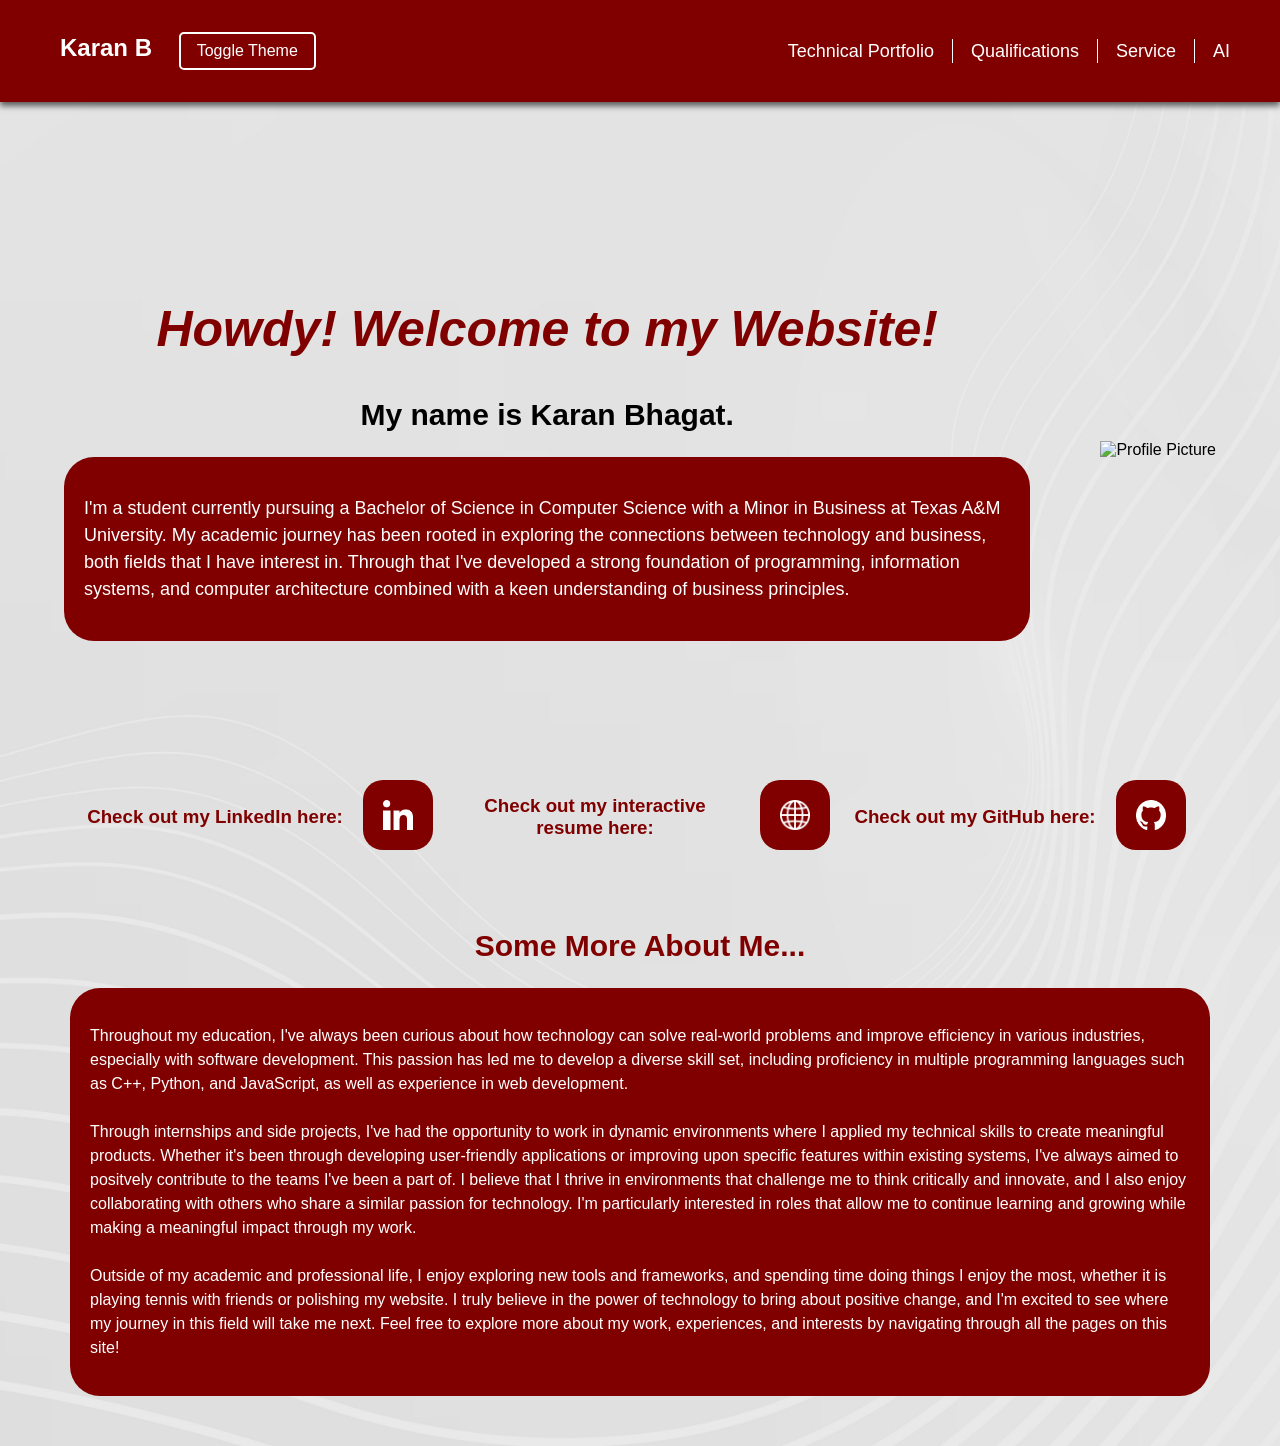
==== index.html @ aed601c0 "Home page update test" ====
<!DOCTYPE html>
<html lang="en">
<head>
    <meta charset="UTF-8">
    <meta name="viewport" content="width=device-width, initial-scale=1.0">
    <title>Home</title>
    <link id="theme-stylesheet" rel="stylesheet" href="style.css">
</head>

<body>
    <header>
        <nav>
            <ul>
                <li class="brand"><a href="index.html">Karan B</a>
                    <button id="toggle-button">Toggle Theme</button></li>
                <li><a href="portfolio.html">Technical Portfolio</a></li>
                <li class="divider"></li>
                <li><a href="qualifications.html">Qualifications</a></li>
                <li class="divider"></li>
                <li><a href="service.html">Service</a></li>
                <li class="divider"></li>
                <li><a href="ai.html">AI</a></li>
            </ul>
        </nav>
    </header>

    <div class="intro">
        <div class="intro-content">
            <div class="about-text">
                <img width="150px" src="imgs/Cropped_Image.png" alt="Profile Picture 2" class="profile-pic2">
                <h1>Howdy! Welcome to my Website!</h1>
                <h2>My name is Karan Bhagat.</h2>
                <div class="about-rectangle">
                    <p>I'm a student currently pursuing a Bachelor of Science in Computer Science with a Minor in Business at Texas A&M University. My academic journey has been rooted in exploring the connections between technology and business, both fields that I have interest in. Through that I've developed a strong foundation of programming, information systems, and computer architecture combined with a keen understanding of business principles.</p>
                </div>
            </div>
            <div>
            <img width="150px" src="imgs/profile_image.jpg" alt="Profile Picture" class="profile-pic">
            </div>
        </div>    
    </div> 

    <div class="about">
        <div class="links">
            <div class="icon-rectangle">
                <a href="https://www.linkedin.com/in/kbhagat04/" target="_blank" class="icons"><h3>Check out my LinkedIn here:</h3></a>
                <a href="https://www.linkedin.com/in/kbhagat04/" target="_blank"><img width="30px" src="imgs/linkedin.png" alt="LinkedIn" class="linkedin"></a>
            </div>
            <div class="icon-rectangle">
                <a href="https://kbhagat04.github.io/personal-portfolio/" target="_blank" class="icons"><h3>Check out my interactive resume here:</h3></a>
                <a href="https://kbhagat04.github.io/personal-portfolio/" target="_blank" ><img width="30px" src="imgs/www.png" alt="website" class="linkedin"></a>
            </div>
            <div class="icon-rectangle">
                <a href="https://github.com/kbhagat04" target="_blank" class="icons"><h3>Check out my GitHub here:</h3></a>
                <a href="https://github.com/kbhagat04" target="_blank"><img width="30px" src="imgs/github.png" alt="Github" class="linkedin"></a>
            </div>
        </div>
        <h2 class="abouth2">Some More About Me...</h2>
        <div class="about-rectangle">
            <p>Throughout my education, I've always been curious about how technology can solve real-world problems and improve efficiency in various industries, especially with software development. This passion has led me to develop a diverse skill set, including proficiency in multiple programming languages such as C++, Python, and JavaScript, as well as experience in web development.

            <br> <br> Through internships and side projects, I've had the opportunity to work in dynamic environments where I applied my technical skills to create meaningful products. Whether it's been through developing user-friendly applications or improving upon specific features within existing systems, I've always aimed to positvely contribute to the teams I've been a part of.

            I believe that I thrive in environments that challenge me to think critically and innovate, and I also enjoy collaborating with others who share a similar passion for technology. I'm particularly interested in roles that allow me to continue learning and growing while making a meaningful impact through my work.

            <br> <br> Outside of my academic and professional life, I enjoy exploring new tools and frameworks, and spending time doing things I enjoy the most, whether it is playing tennis with friends or polishing my website. I truly believe in the power of technology to bring about positive change, and I'm excited to see where my journey in this field will take me next.

            Feel free to explore more about my work, experiences, and interests by navigating through all the pages on this site!</p>
        </div>
    </div>

    <script src="toggle.js"></script>
</body>
</html>
---- style.css ----
body {
    font-family: Tahoma, sans-serif;
    margin: 0;
    padding: 0;
    background: url(imgs/background.jpg) no-repeat center center/cover; 
    /* Image by rawpixel.com on Freepik */
}

header {
    background-color: maroon;
    color: white;
    padding: 32px 0; 
    position: fixed;
    width: 100%;
    top: 0;
    box-shadow: 0 4px 6px rgba(0, 0, 0, 0.6); 
}

nav ul {
    list-style: none;
    display: flex;
    justify-content: center;
    margin: 0;
    padding: 0;
    align-items: center;
    padding: 0 40px;
}

nav ul li {
    margin: 0 10px; 
    font-size: large;
    text-align: center;
}

nav ul li a {
    color: white;
    text-decoration: none;
}

nav ul li button {
    color: white;
    text-decoration: none;
    background: none;
    border: none;
    cursor: pointer;
    font-size: 16px;
}

nav ul li.brand {
    margin-right: auto;
    margin-left: 20px;
    font-weight: bold;
    font-size: x-large;
    text-align: left;

}
.brand a {
    margin-right: 20px;
}

nav ul li button {
    padding: 8px 16px;
    background-color: #800000;
    border-radius: 5px;
    transition: background-color 0.3s, transform 0.3s;
    font-size: 16px;
    color: white;
    border: 2px solid white;
}

nav ul li button:hover {
    background-color: #a00000;
    transform: scale(1.1);
}

nav ul li.divider {
    width: 1px;
    height: 24px;
    background-color: white;
    margin: 0 8px;
}

.intro {
    height: 100vh;
    display: flex;
    justify-content: center;
    align-items: center;
    text-align: left;
    margin-bottom: -150px;
}

.intro-content {
    display: flex;
    align-items: center;
    max-width: 90%;
}
.about-text h1 {
    font-style: italic;
    color: maroon;
    font-size: 50px;
    margin-bottom: 15px;
    text-align: center;
}
.about-text h2 {
    color: black;
    margin-bottom: 20px;
    text-align: center;
}
.about-text {
    flex: 1;
    margin-right: 20px;
    color: white;
    font-size: large;
    line-height: 1.5;
}

.links{
    display: flex;
    justify-content: end;
    margin-top: 20px;
}

.about {
    margin-left: 70px;
    margin-right: 70px;
    padding-bottom: 50px;
}

.about h2 {
    margin-top: 45px;
}

.about img {
    margin-top: -40px;
    margin-bottom: 50px;
}

.about-rectangle {
    background-color: maroon;
    border-radius: 30px;
    padding: 20px;
}

.profile-pic {
    padding-left: 50px;
    width: 500px;
    height: 500px;
    object-fit: cover;
}

.profile-pic2 {
    display: none;
}

h2 {
    color: maroon;
    font-size: 30px;
    margin-bottom: 25px;
    text-align: center;
    
}

h3 {
    color: maroon;
    padding-bottom:  40px;
    padding-right: 20px;
    text-align: center;
}

p {
    color: white;
    line-height: 1.5;
}
 
.icon-rectangle {
   display: flex;
   width: 100%;
   justify-content: center;
   align-items: center;
   margin-bottom: 20px;
} 

img.linkedin{
    margin-top: 10px;
    background-color: maroon;
    padding: 20px;
    border-radius: 20px;
}

a {
    margin-bottom: -40px;
    text-decoration: none;
}

/* Technical Projects */
.project-landing {
    margin-top: 120px;
    height: 100%;
}
.project-landing h1 {
    padding-top: 25px;
    text-align: center;
    color: maroon;
    font-style: italic;
    font-size: 50px;
    text-shadow: 0 0 25px maroon;
    margin-bottom: 0px;
}
.projects-grid {
    justify-content: center;
    align-items: center;
    display: grid;
    gap: 20px;
    margin-top: 20px;
    padding: 20px;

}
.projects {
    display: grid;
    grid-template-columns: repeat(2, 1fr);
    align-items: first baseline; 
}
.project {
    background-color: maroon;
    padding: 20px;
    border-radius: 10px;
    text-align: center; 
}

.project img {
    width: 100%;
    height: 100%;
}
.project h2 {
    color:  white;
    font-weight: bold;
    text-decoration: underline;
    text-align: center;
}

.project a {
    color: white;
    text-decoration: underline;
}

/* Qualifications */
.qualifications-landing {
    margin-top: 120px;
    height: 100%;
}
.qualifications-landing h1 {
    padding-top: 25px;
    text-align: center;
    color: maroon;
    font-style: italic;
    font-size: 50px;
    text-shadow: 0 0 25px maroon;
}

.qualifications-landing h2 {
    text-decoration: underline;
}

.resume {
    display: flex;
    justify-content: center;
    align-items: center;
}

.skills-rectangle {
    background-color: maroon;
    border-radius: 30px;
    padding: 30px;
    margin: 20px;
}

/* Services */
.service-landing {
    margin-top: 120px;
    height: 100%;
}

.service-landing h1 {
    padding-top: 25px;
    text-align: center;
    color: maroon;
    font-style: italic;
    font-size: 50px;
    text-shadow: 0 0 25px maroon;
}

.services-grid {
    display: grid;
    grid-template-columns: repeat(2, 1fr);
}

.services-about {
    text-align: center;
    align-items: center;
    justify-content: center;
}

.skills-rectangle h2 {
    color:  white;
    font-weight: bold;
    text-decoration: underline;
    text-align: center;
}

.skills-rectangle p {
   flex: 1;
   font-size: large;
}

.skills-rectangle img {
    max-width: 600px;
    border-radius: 10px;
}

.skills-rectangle a {
    color: white; 
    font-style: oblique;
    text-decoration: none;
    transition: 0.4s ease;
}

.skills-rectangle a:hover {
    transition: 0.2s ease;
    text-decoration: underline; 
    font-weight: bold;
}
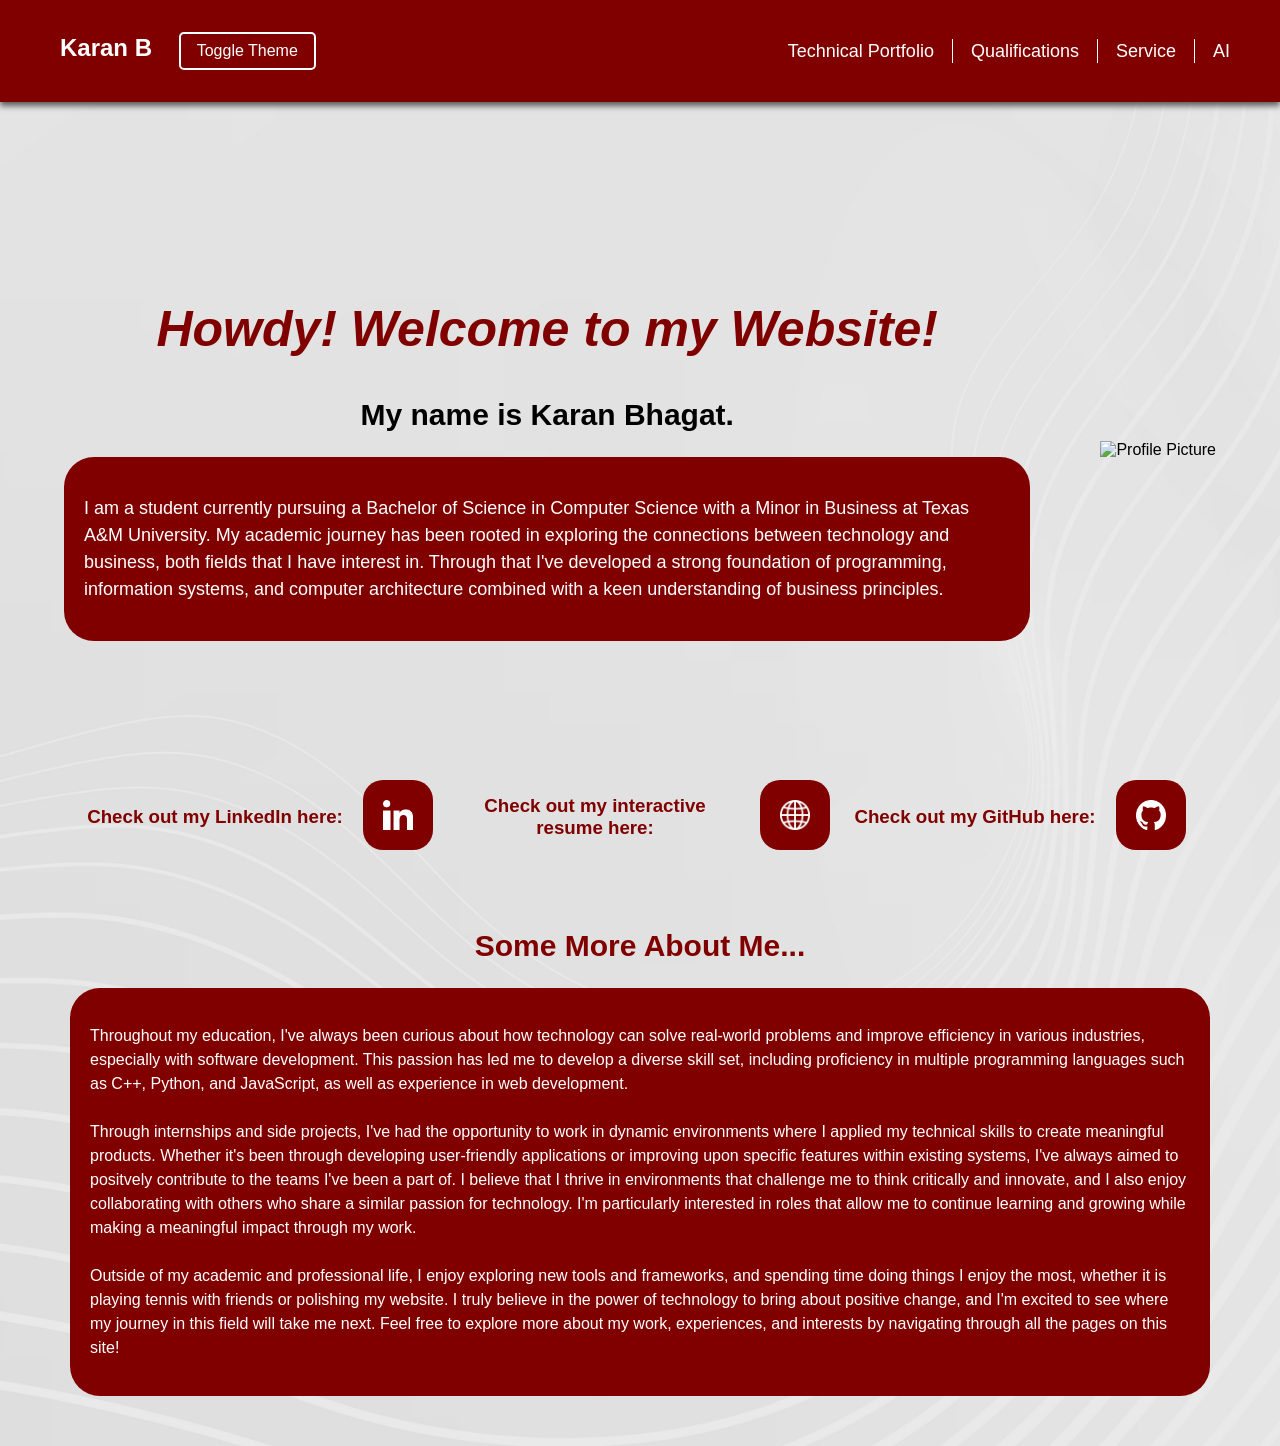
==== commit 25ff4506: "Small home page changes for testing" ====
--- a/index.html
+++ b/index.html
@@ -31,7 +31,7 @@
                 <h1>Howdy! Welcome to my Website!</h1>
                 <h2>My name is Karan Bhagat.</h2>
                 <div class="about-rectangle">
-                    <p>I'm a student currently pursuing a Bachelor of Science in Computer Science with a Minor in Business at Texas A&M University. My academic journey has been rooted in exploring the connections between technology and business, both fields that I have interest in. Through that I've developed a strong foundation of programming, information systems, and computer architecture combined with a keen understanding of business principles.</p>
+                    <p>I am a student currently pursuing a Bachelor of Science in Computer Science with a Minor in Business at Texas A&M University. My academic journey has been rooted in exploring the connections between technology and business, both fields that I have interest in. Through that I've developed a strong foundation of programming, information systems, and computer architecture combined with a keen understanding of business principles.</p>
                 </div>
             </div>
             <div>
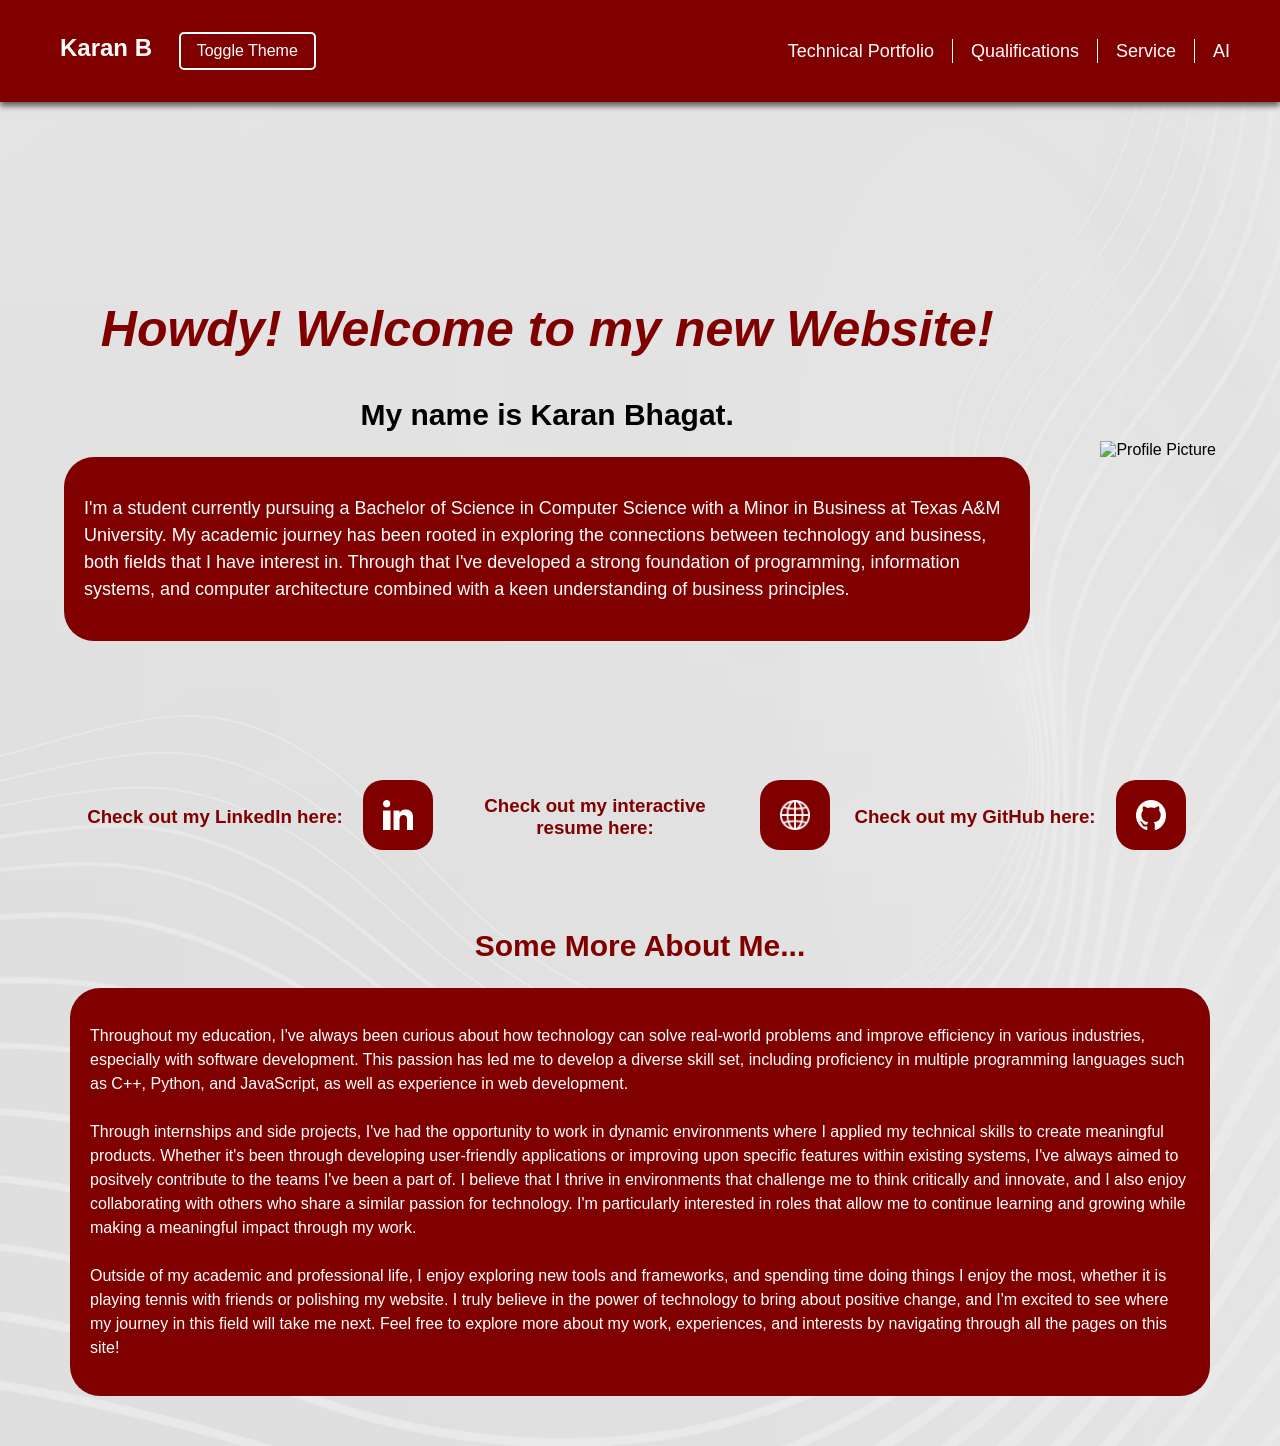
==== commit 1cf11c24: "Testing CloudFront invalidation" ====
--- a/index.html
+++ b/index.html
@@ -28,10 +28,10 @@
         <div class="intro-content">
             <div class="about-text">
                 <img width="150px" src="imgs/Cropped_Image.png" alt="Profile Picture 2" class="profile-pic2">
-                <h1>Howdy! Welcome to my Website!</h1>
+                <h1>Howdy! Welcome to my new Website!</h1>
                 <h2>My name is Karan Bhagat.</h2>
                 <div class="about-rectangle">
-                    <p>I am a student currently pursuing a Bachelor of Science in Computer Science with a Minor in Business at Texas A&M University. My academic journey has been rooted in exploring the connections between technology and business, both fields that I have interest in. Through that I've developed a strong foundation of programming, information systems, and computer architecture combined with a keen understanding of business principles.</p>
+                    <p>I'm a student currently pursuing a Bachelor of Science in Computer Science with a Minor in Business at Texas A&M University. My academic journey has been rooted in exploring the connections between technology and business, both fields that I have interest in. Through that I've developed a strong foundation of programming, information systems, and computer architecture combined with a keen understanding of business principles.</p>
                 </div>
             </div>
             <div>
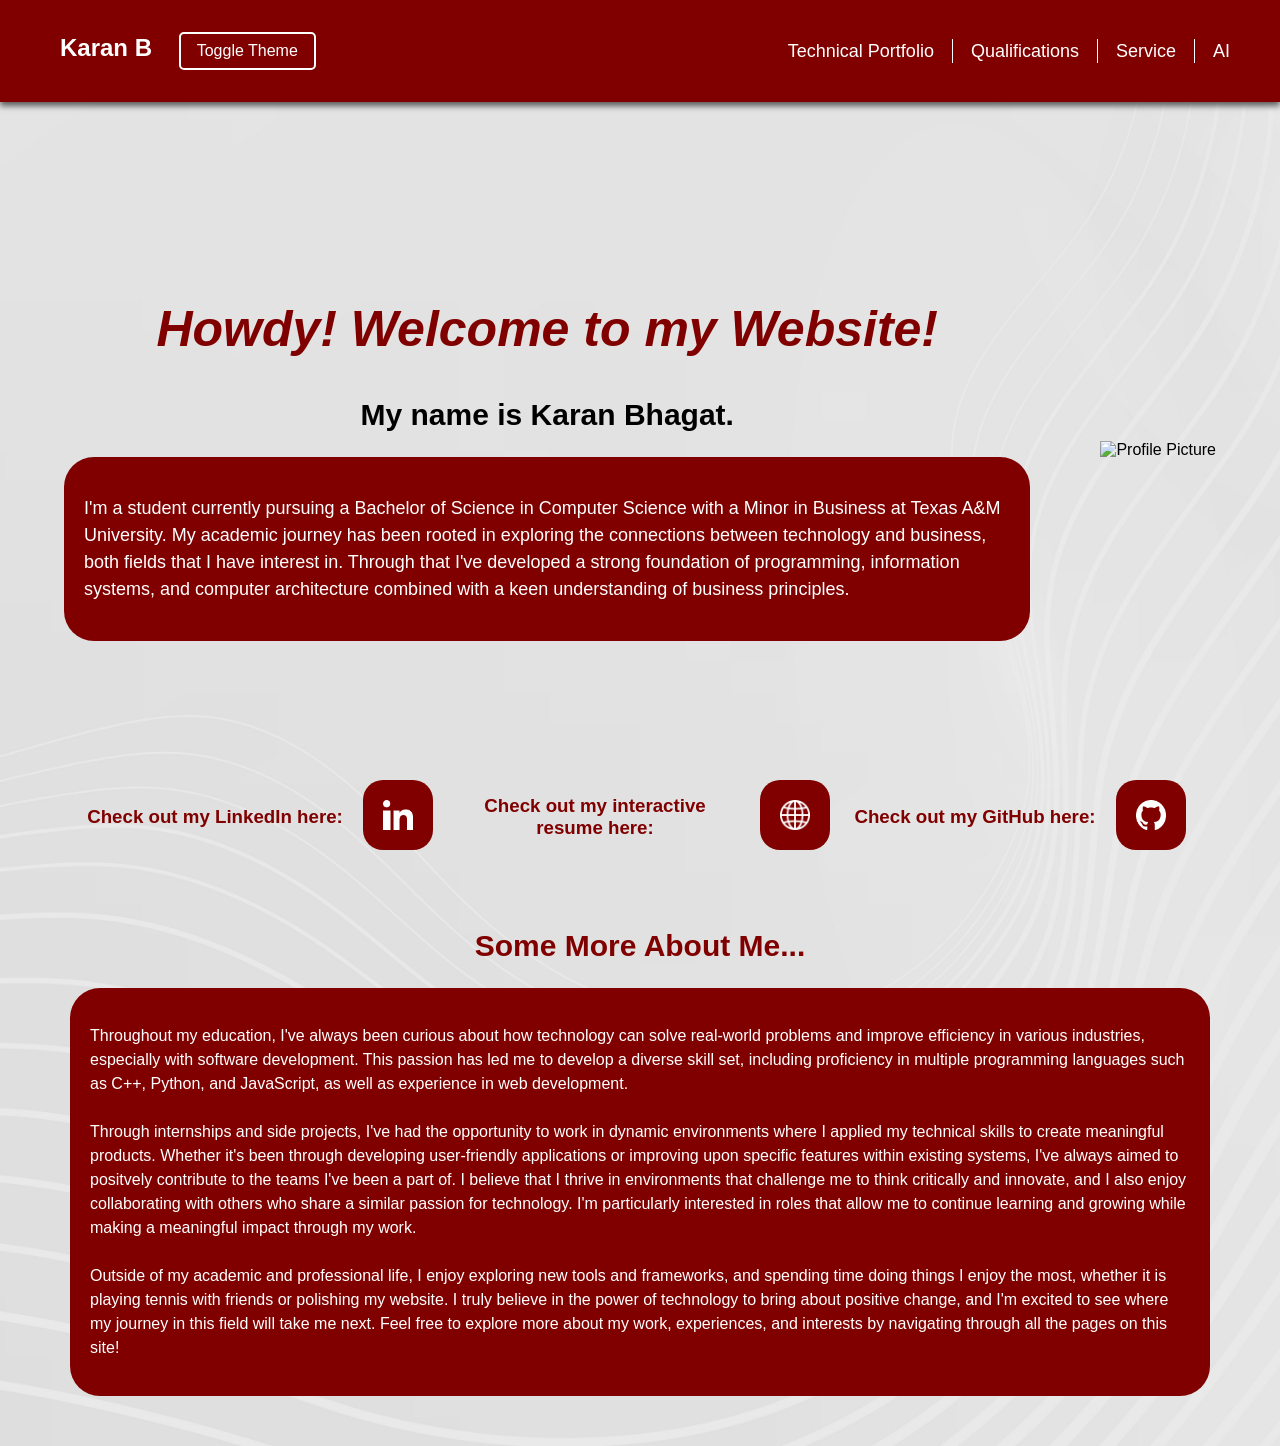
==== commit a123c3a9: "Testing CodePipeline invalidation automation" ====
--- a/index.html
+++ b/index.html
@@ -28,7 +28,7 @@
         <div class="intro-content">
             <div class="about-text">
                 <img width="150px" src="imgs/Cropped_Image.png" alt="Profile Picture 2" class="profile-pic2">
-                <h1>Howdy! Welcome to my new Website!</h1>
+                <h1>Howdy! Welcome to my Website!</h1>
                 <h2>My name is Karan Bhagat.</h2>
                 <div class="about-rectangle">
                     <p>I'm a student currently pursuing a Bachelor of Science in Computer Science with a Minor in Business at Texas A&M University. My academic journey has been rooted in exploring the connections between technology and business, both fields that I have interest in. Through that I've developed a strong foundation of programming, information systems, and computer architecture combined with a keen understanding of business principles.</p>
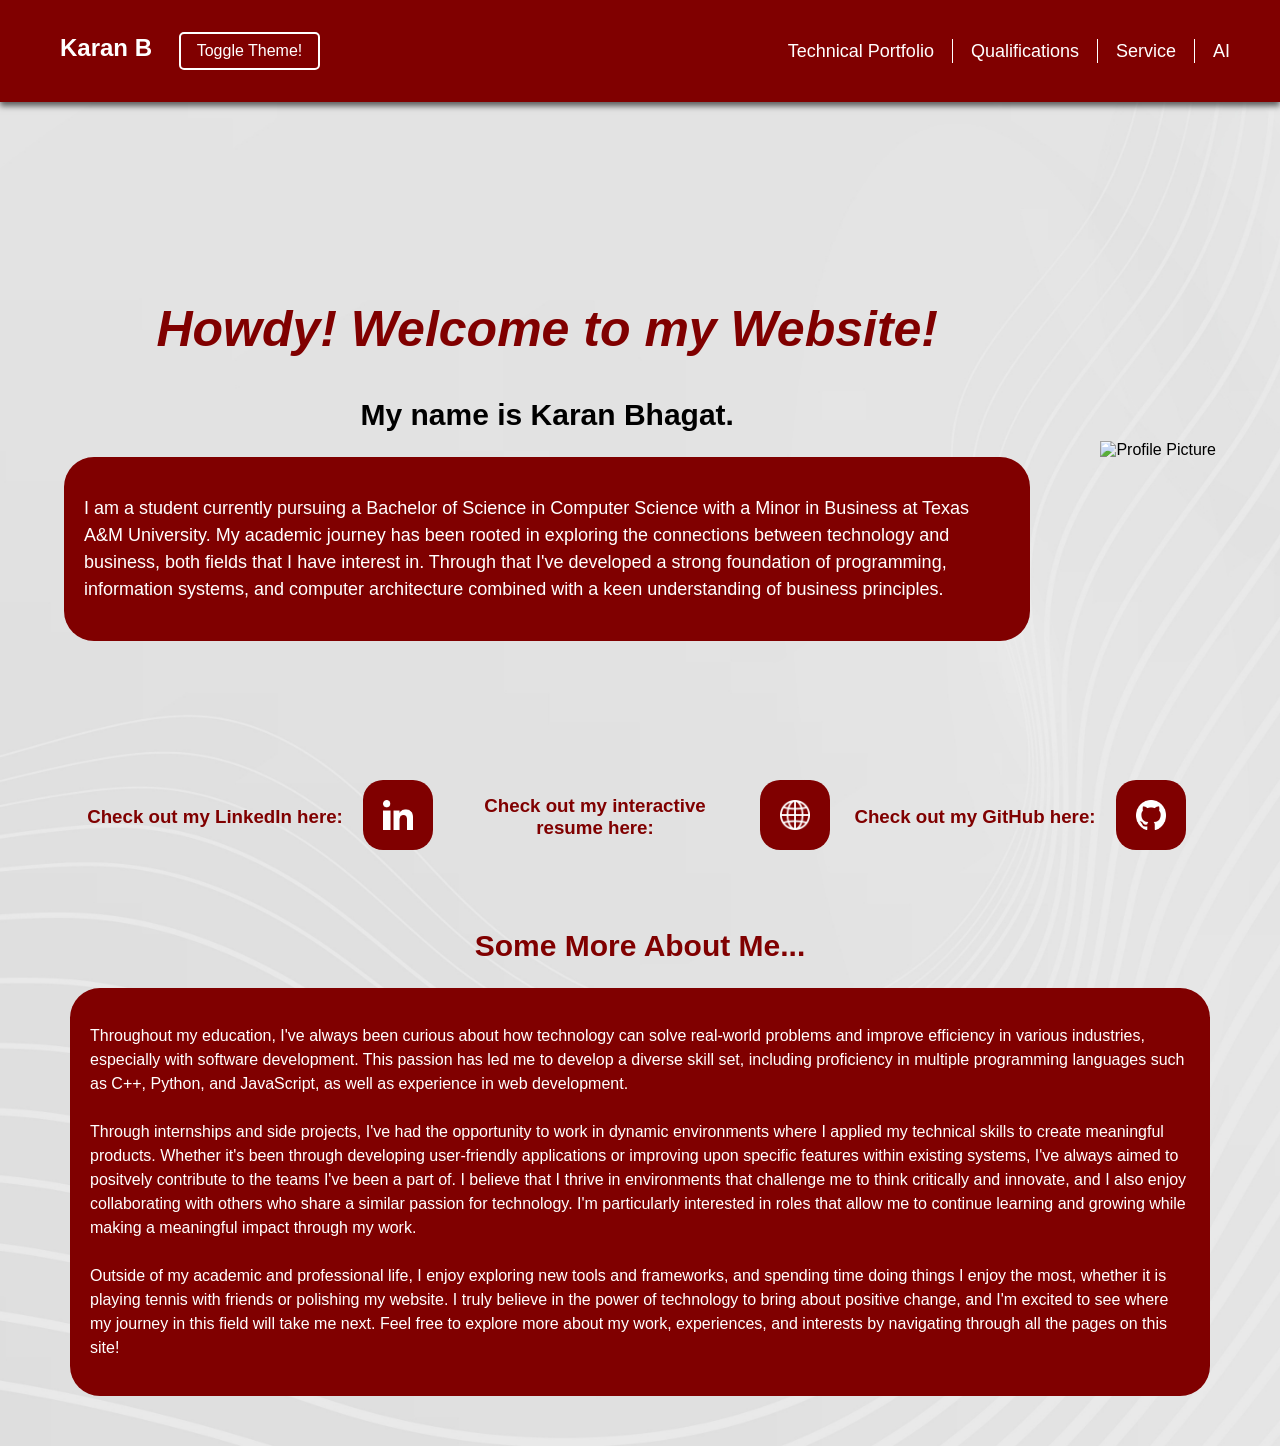
==== commit 3ebda885: "Testing CodePipeline invalidation automation" ====
--- a/index.html
+++ b/index.html
@@ -12,7 +12,7 @@
         <nav>
             <ul>
                 <li class="brand"><a href="index.html">Karan B</a>
-                    <button id="toggle-button">Toggle Theme</button></li>
+                    <button id="toggle-button">Toggle Theme!</button></li>
                 <li><a href="portfolio.html">Technical Portfolio</a></li>
                 <li class="divider"></li>
                 <li><a href="qualifications.html">Qualifications</a></li>
@@ -31,7 +31,7 @@
                 <h1>Howdy! Welcome to my Website!</h1>
                 <h2>My name is Karan Bhagat.</h2>
                 <div class="about-rectangle">
-                    <p>I'm a student currently pursuing a Bachelor of Science in Computer Science with a Minor in Business at Texas A&M University. My academic journey has been rooted in exploring the connections between technology and business, both fields that I have interest in. Through that I've developed a strong foundation of programming, information systems, and computer architecture combined with a keen understanding of business principles.</p>
+                    <p>I am a student currently pursuing a Bachelor of Science in Computer Science with a Minor in Business at Texas A&M University. My academic journey has been rooted in exploring the connections between technology and business, both fields that I have interest in. Through that I've developed a strong foundation of programming, information systems, and computer architecture combined with a keen understanding of business principles.</p>
                 </div>
             </div>
             <div>
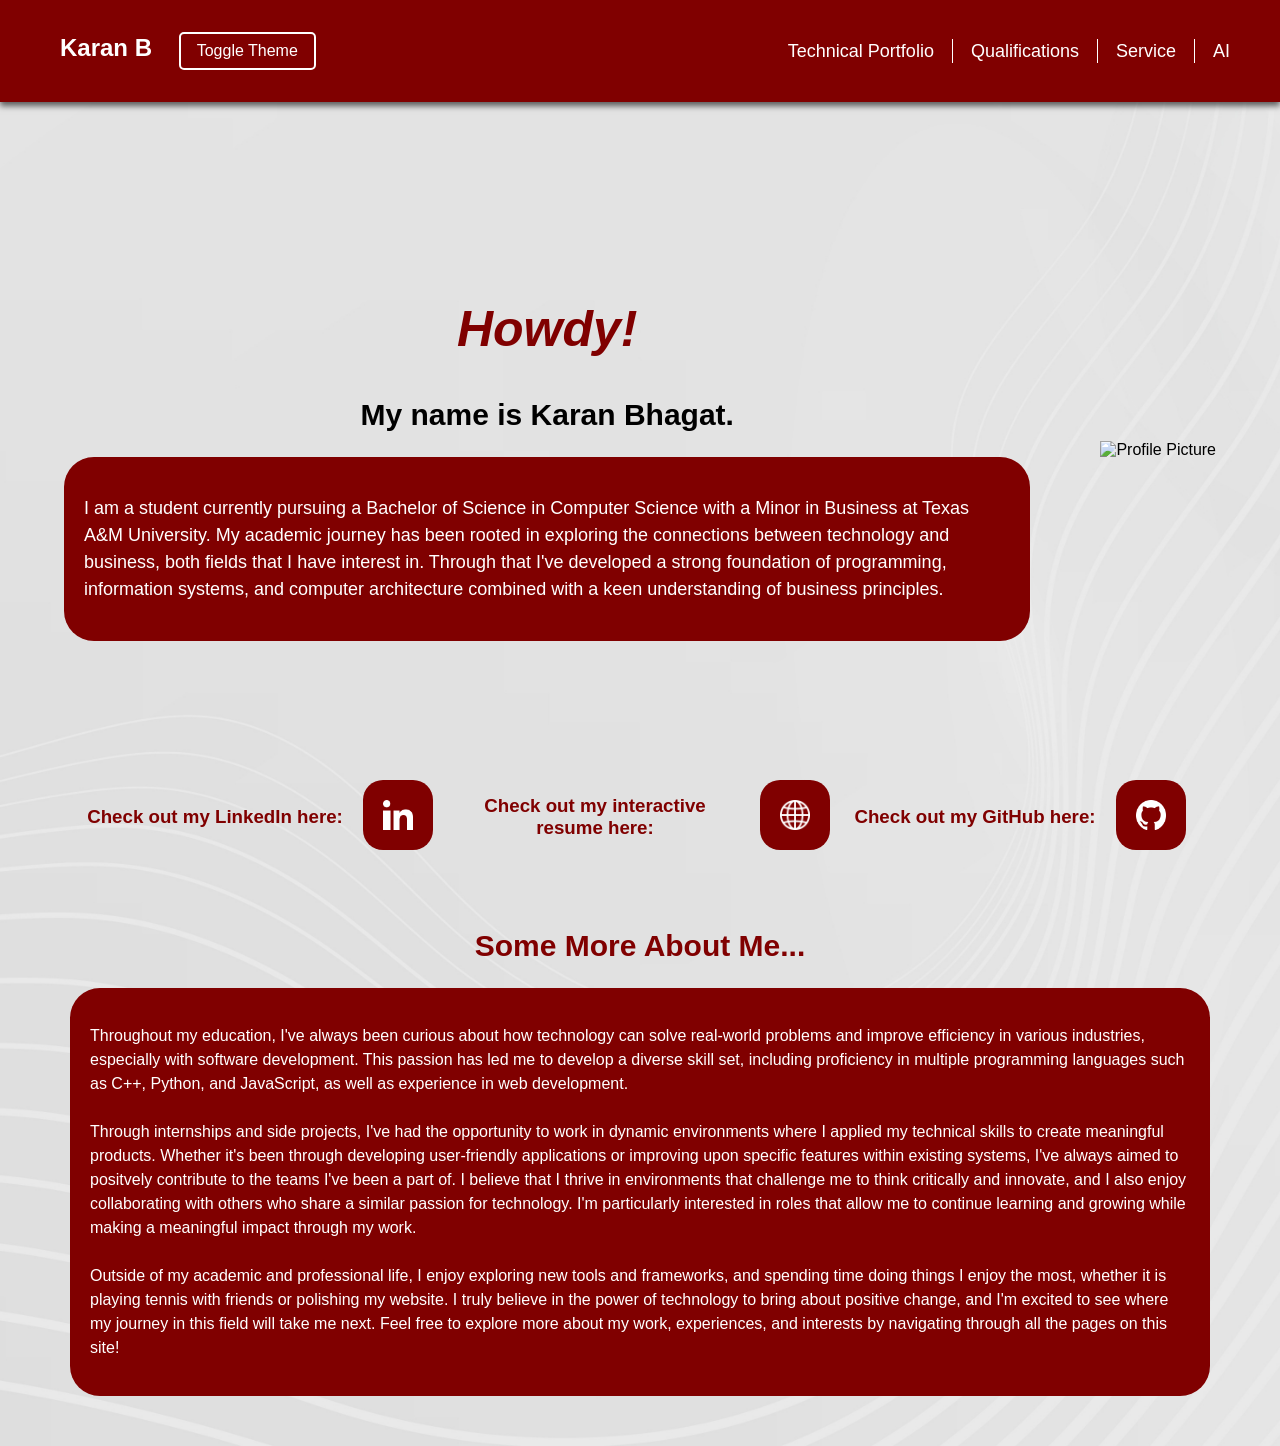
==== commit 49355250: "Minor changes to prepare for demo" ====
--- a/index.html
+++ b/index.html
@@ -12,7 +12,7 @@
         <nav>
             <ul>
                 <li class="brand"><a href="index.html">Karan B</a>
-                    <button id="toggle-button">Toggle Theme!</button></li>
+                    <button id="toggle-button">Toggle Theme</button></li>
                 <li><a href="portfolio.html">Technical Portfolio</a></li>
                 <li class="divider"></li>
                 <li><a href="qualifications.html">Qualifications</a></li>
@@ -28,7 +28,7 @@
         <div class="intro-content">
             <div class="about-text">
                 <img width="150px" src="imgs/Cropped_Image.png" alt="Profile Picture 2" class="profile-pic2">
-                <h1>Howdy! Welcome to my Website!</h1>
+                <h1>Howdy!</h1>
                 <h2>My name is Karan Bhagat.</h2>
                 <div class="about-rectangle">
                     <p>I am a student currently pursuing a Bachelor of Science in Computer Science with a Minor in Business at Texas A&M University. My academic journey has been rooted in exploring the connections between technology and business, both fields that I have interest in. Through that I've developed a strong foundation of programming, information systems, and computer architecture combined with a keen understanding of business principles.</p>
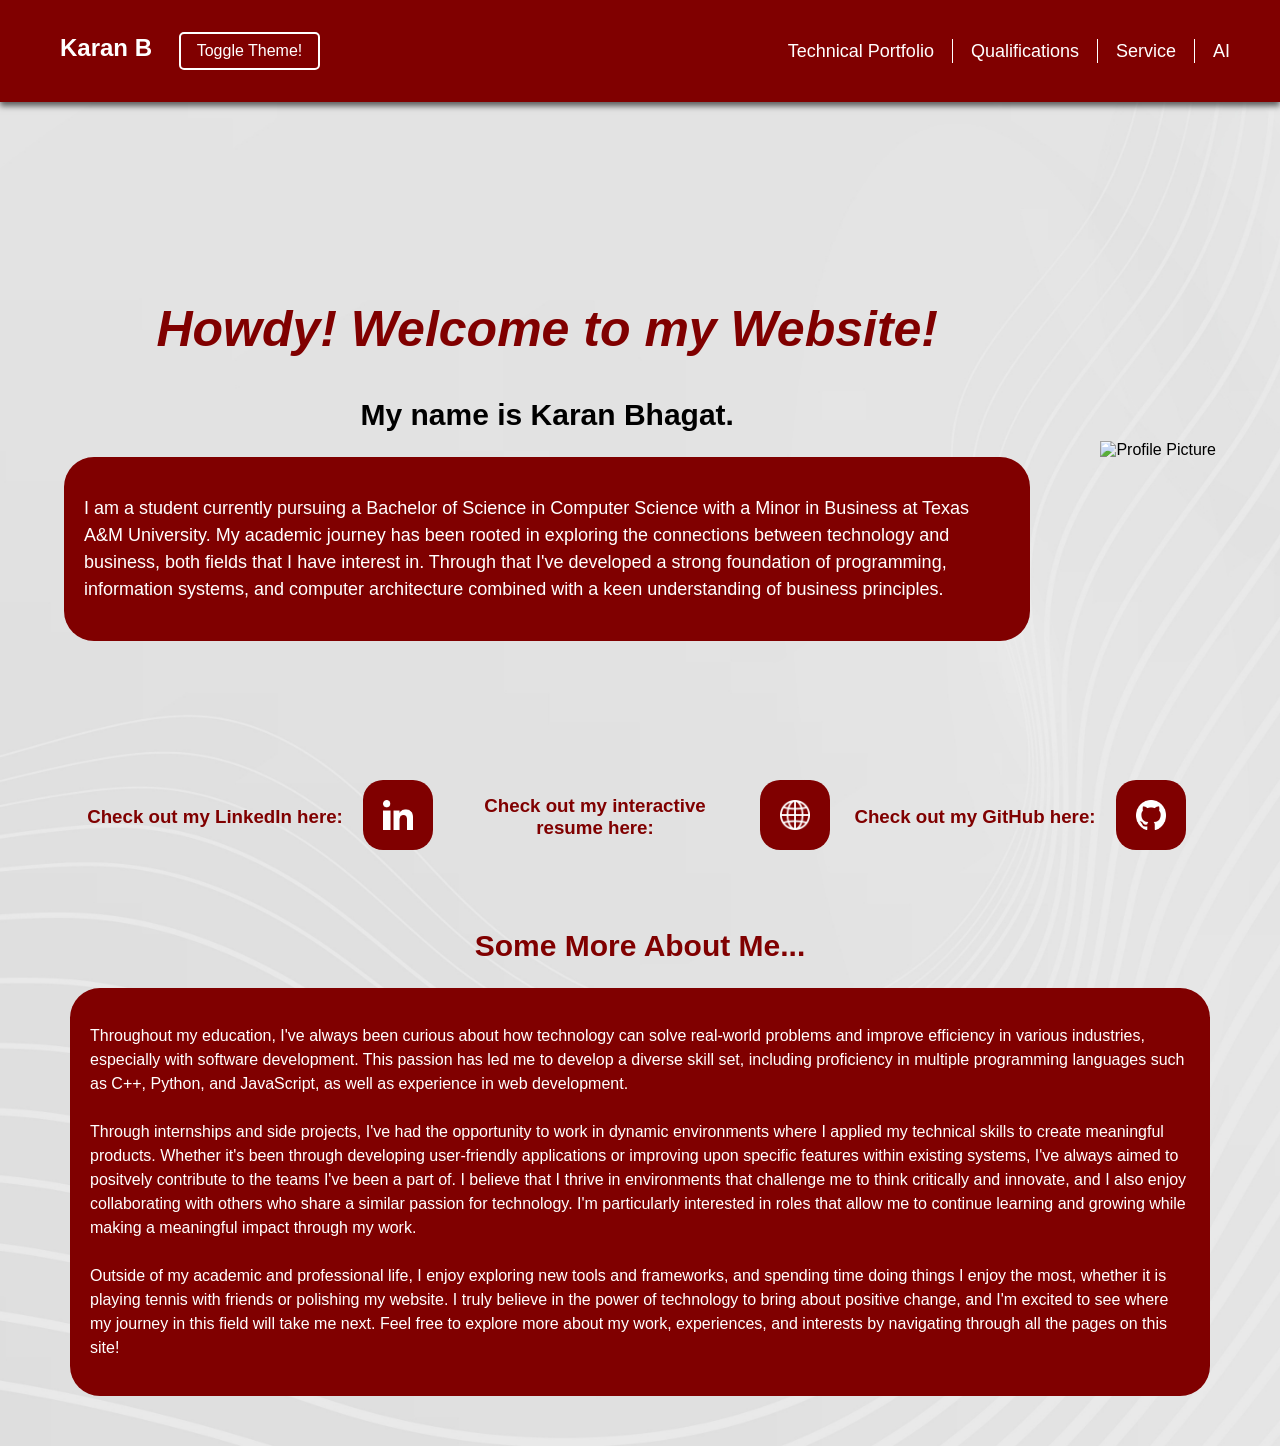
==== commit 9007ad19: "Updated home page text" ====
--- a/index.html
+++ b/index.html
@@ -12,7 +12,7 @@
         <nav>
             <ul>
                 <li class="brand"><a href="index.html">Karan B</a>
-                    <button id="toggle-button">Toggle Theme</button></li>
+                    <button id="toggle-button">Toggle Theme!</button></li>
                 <li><a href="portfolio.html">Technical Portfolio</a></li>
                 <li class="divider"></li>
                 <li><a href="qualifications.html">Qualifications</a></li>
@@ -28,7 +28,7 @@
         <div class="intro-content">
             <div class="about-text">
                 <img width="150px" src="imgs/Cropped_Image.png" alt="Profile Picture 2" class="profile-pic2">
-                <h1>Howdy!</h1>
+                <h1>Howdy! Welcome to my Website!</h1>
                 <h2>My name is Karan Bhagat.</h2>
                 <div class="about-rectangle">
                     <p>I am a student currently pursuing a Bachelor of Science in Computer Science with a Minor in Business at Texas A&M University. My academic journey has been rooted in exploring the connections between technology and business, both fields that I have interest in. Through that I've developed a strong foundation of programming, information systems, and computer architecture combined with a keen understanding of business principles.</p>
